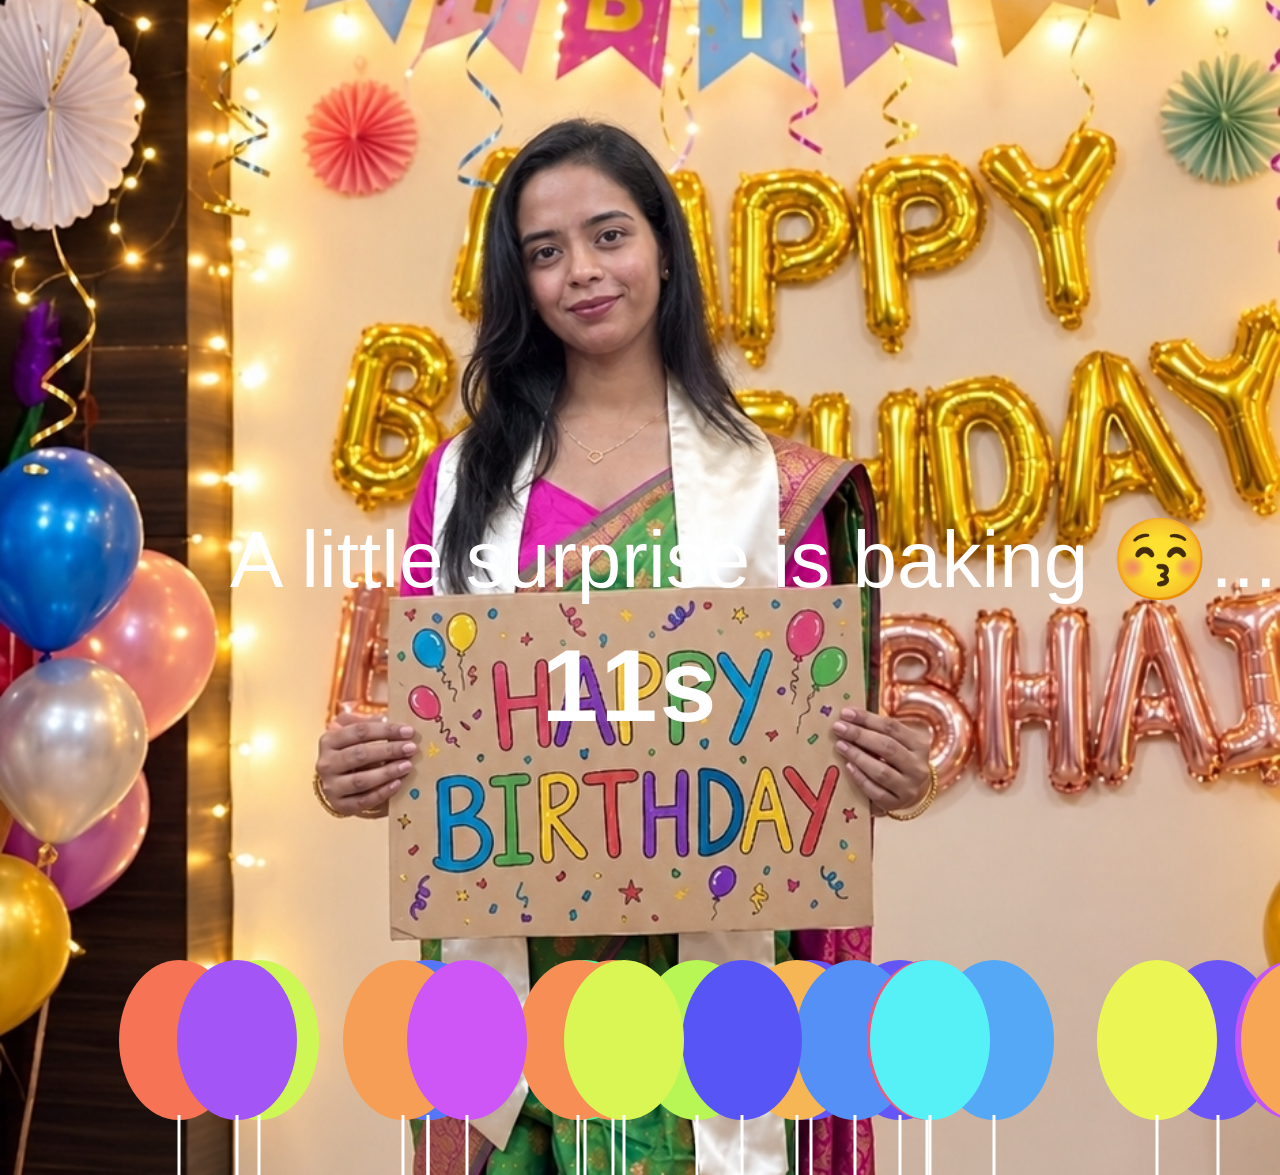
==== index.html @ 93a357ab "Add files via upload" ====
<!DOCTYPE html>
<html lang="en">
<head>
  <meta charset="UTF-8" />
  <title>Happy Birthday Shreya</title>
  <style>
    html, body {
      height: 100%;
      margin: 0;
      padding: 0;
      overflow: hidden;
    }

    body {
      font-family: 'Gill Sans', 'Gill Sans MT', Calibri, 'Trebuchet MS', sans-serif;
      background: url('Picsart6.jpg') no-repeat center center fixed;
      background-size: cover;
      transition: background 1s ease;
      
      /* Flexbox alignment */
      display: flex;
      flex-direction: column;
      /* Aligns content to the bottom */
      justify-content: flex-end; 
      align-items: center;
      /* Adjust this percentage to move the text higher or lower from the bottom */
      padding-bottom: 15vh;
      box-sizing: border-box;
    }

    .overlay {
      background-color: transparent;
      position: fixed;
      top: 0;
      left: 0;
      width: 100vw;
      height: 100vh;
      z-index: 1;
    }

    .content {
      position: relative;
      left: -10px;
      z-index: 3;
      text-align: center;
      width: 90%;
      max-width: 600px;
    }

    #countdown {
      font-size: clamp(1.8em, 8vw, 20rem);
      white-space: nowrap;
      font-weight: bold;
      letter-spacing: 2px;
      margin-bottom: 20px;
      color:#ffffff;
    }

    #countdownMessage {
      font-size: clamp(2.5rem, 7vw, 5rem);
      white-space: nowrap;
      margin-bottom: 20px;
      margin-left: -100px ;
      color: #ffffff;
    }

    #surpriseMessage {
      display: none;
      position: fixed;
      top: 0;
      left: 0;
      width: 100vw;
      height: 100vh;
      z-index: 10;
      background: #111;
    }

    .balloon {
      position: absolute;
      bottom: -220px;
      width: 120px;
      height: 160px;
      background-color: red;
      border-radius: 50%;
      animation: floatUp 6s linear infinite;
      z-index: 2;
    }

    .balloon::after {
      content: '';
      position: absolute;
      bottom: -55px;
      left: 50%;
      width: 3px;
      height: 60px;
      background: white;
      transform: translateX(-50%);
    }

    @keyframes floatUp {
      0% { transform: translateY(0); opacity: 1; }
      100% { transform: translateY(-110vh); opacity: 0; }
    }

    iframe {
      width: 100%;
      height: 100%;
      border: none;
    }
  </style>
</head>
<body>

  <div class="overlay" id="overlay"></div>
  <div class="content" id="content">
    <div id="countdownMessage">A little surprise is baking 😚...</div>
    <div id="countdown">Almost there✨...</div>
    <div id="surpriseMessage"></div>
  </div>

  <script>
    const countdownEl = document.getElementById('countdown');
    const countdownMessage = document.getElementById('countdownMessage');
    const surpriseMessage = document.getElementById('surpriseMessage');
    const overlay = document.getElementById('overlay');

    // Countdown: 1 minutes
    const targetDate = new Date(new Date().getTime() + 12 * 1000);


    const timer = setInterval(() => {
      const now = new Date().getTime();
      const distance = targetDate - now;

      if (distance <= 0) {
        clearInterval(timer);

        countdownEl.remove();
        countdownMessage.remove();
        overlay.remove();

        // Remove balloons
        document.querySelectorAll('.balloon').forEach(b => b.remove());

        // Show embedded main.html
        document.body.style.background = '#111';
        surpriseMessage.innerHTML = `<iframe src="main.html" style="position:fixed;top:0;left:0;width:100vw;height:100vh;border:none;"></iframe>`;
        surpriseMessage.style.display = 'block';

      } else {
        const seconds = Math.floor((distance % (1000 * 12)) / 1000);
        countdownEl.textContent = `${seconds}s`;
      }
    }, 1000);

    // Balloons
    for (let i = 0; i < 25; i++) {
      const balloon = document.createElement('div');
      balloon.classList.add('balloon');
      balloon.style.left = Math.random() * 

100 + 'vw';
      const hue = Math.floor(Math.random() * 360);
      balloon.style.backgroundColor = `hsl(${hue}, 90%, 65%)`;
      balloon.style.animationDuration = (6 + Math.random() * 4) + 's';
      balloon.style.animationDelay = Math.random() * 5 + 's';
      document.body.appendChild(balloon);
    }
  </script>

</body>
</html>
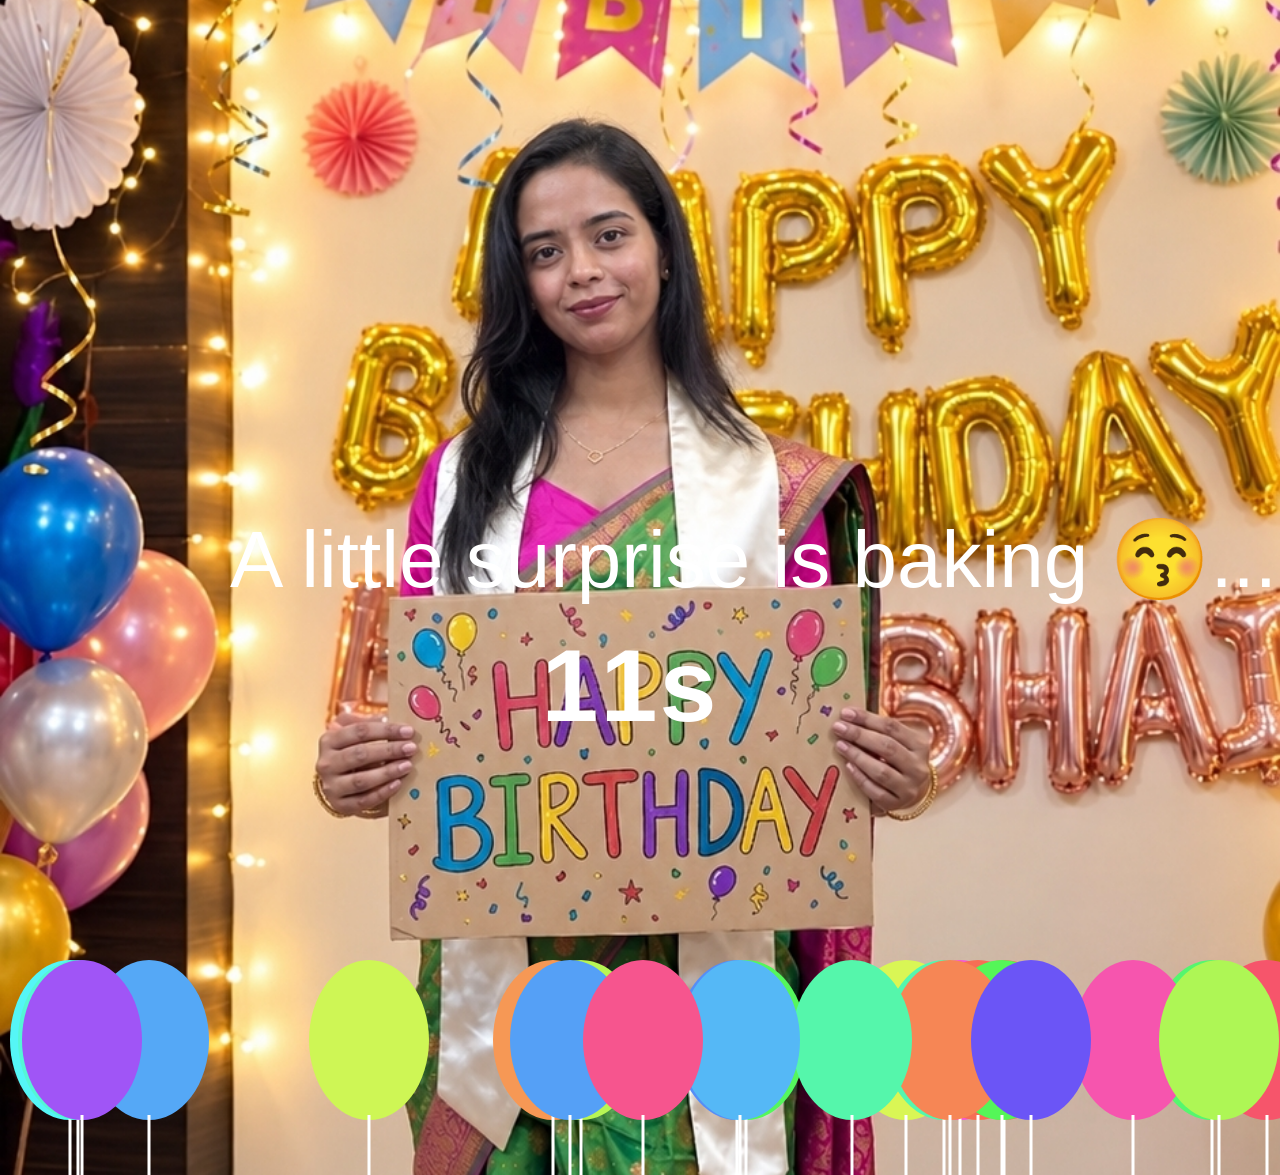
==== commit 83203ef2: "Update index.html" ====
--- a/index.html
+++ b/index.html
@@ -2,7 +2,7 @@
 <html lang="en">
 <head>
   <meta charset="UTF-8" />
-  <title>Happy Birthday Shreya</title>
+  <title>Happy Birthday Manjalee</title>
   <style>
     html, body {
       height: 100%;
@@ -169,4 +169,4 @@
   </script>
 
 </body>
-</html>+</html>
